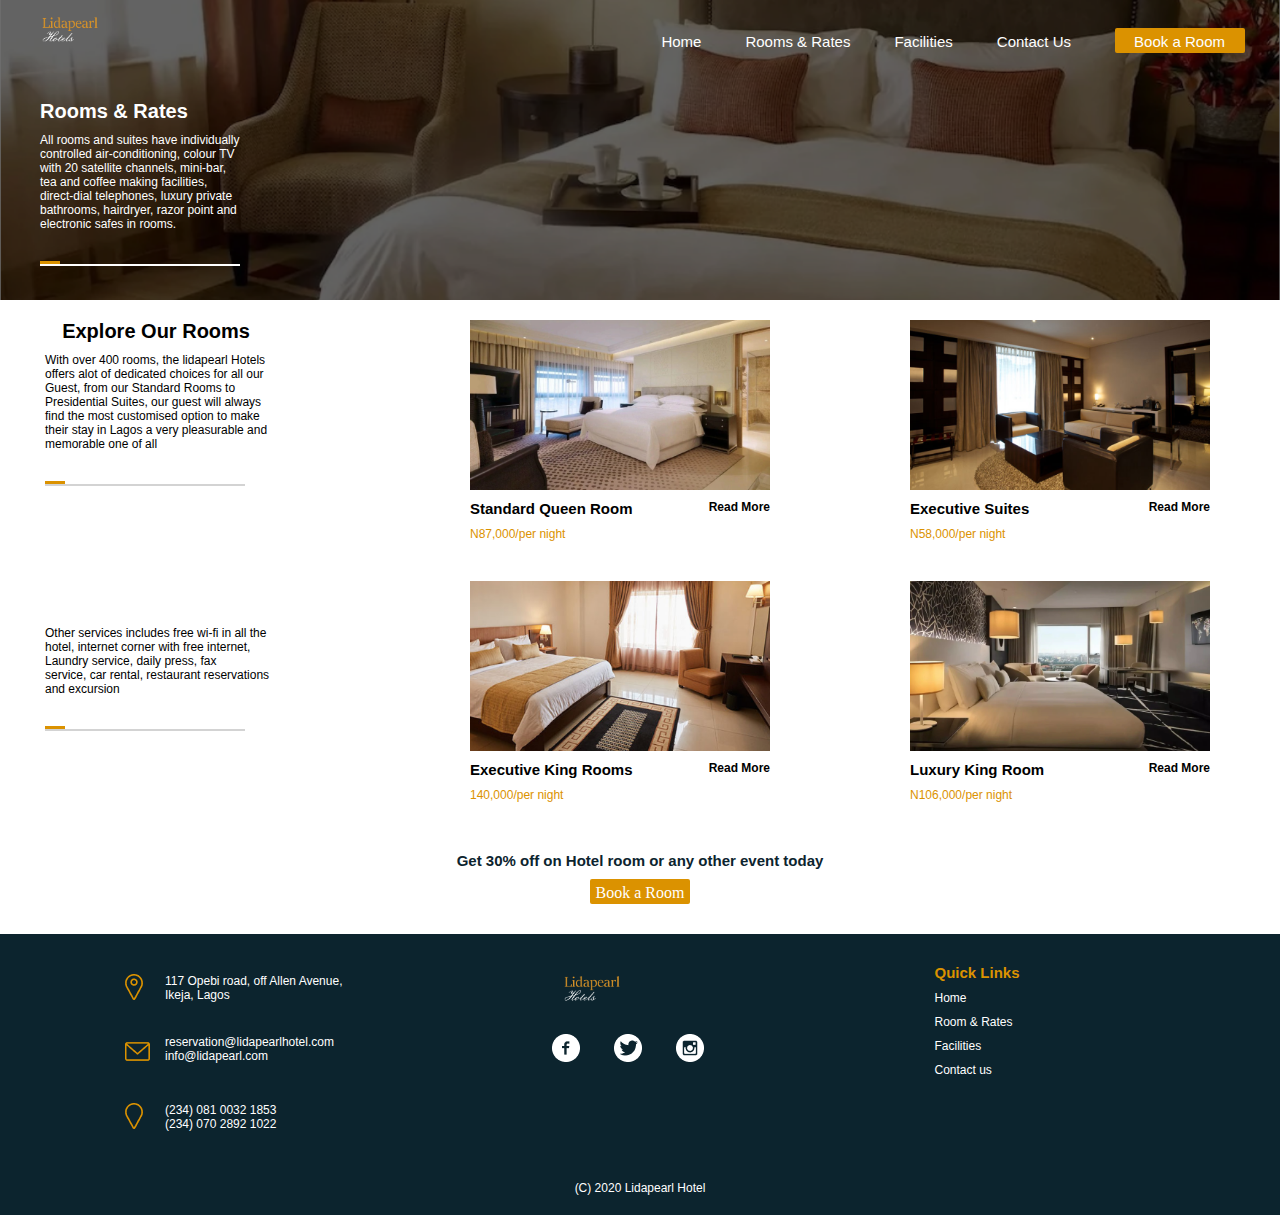
==== room.html @ aef08606 "update master branch" ====
<!DOCTYPE html>
<html>
<head>
	<title>Rooms</title>
	<meta name="viewport" content="width=device-width,initial-scale=1.0">
<link href="style/room.css" rel="stylesheet">
</head>



<body>
		<div class="head">

			<a href="index.html"><div class="logo"></div></a>

            <div class="nav">
                 <div class="menu">
		         <div class="dash"></div>
		         <div class="dash"></div>
		         <div class="dash"></div>
	             </div>
	
	       <div class="content">
		         <a href="index.html">Home</a>
		         <a href="room.html">Rooms & Rates</a>
		         <a href="facilities-page.html">Facilities</a>
		         <a href="contact.html">Contact Us</a>
		         <a href="#">
			     <div id="book">Book a Room</div>
		         </a>
	       </div> 

	       </div>

        </div>



         <div class="text">
	       	<h3>Rooms & Rates</h3>
	       	<p>All rooms and suites have individually</br>controlled air-conditioning, colour TV</br>with 20 satellite channels, mini-bar,</br>tea and coffee making facilities,</br>direct-dial telephones, luxury private</br>bathrooms, hairdryer, razor point and</br>electronic safes in rooms.</p>
	       	<div class="goldline"></div>
	       	<div class="line"></div>
	       </div>

	     <div class="text2">
	     	<h3>Explore Our Rooms</h3>
	     	<p>With over 400 rooms, the lidapearl Hotels</br>offers alot of dedicated choices for all our</br>Guest, from our Standard Rooms to</br>Presidential Suites, our guest will always</br>find the most customised option to make</br> their stay in Lagos a very pleasurable and</br>memorable one of all</p>
	     	<div class="goldline"></div>
	       	<div class="line"></div>
	     </div>

	     <div class="rooms">
	     	<div class="img b1"></div>
	     	<h5>Executive Suites</h5>
	     	<a href=""><h6>Read More</h6></a>
	     	<p>N58,000/per night</p>
	     </div>

	     <div class="rooms">
	     	<div class="img b2"></div>
	     	<h5>Standard Queen Room</h5>
	     	<a href=""><h6>Read More</h6></a>
	     	<p>N87,000/per night</p>
	     </div>

	     <div class="rooms">
	     	<div class="img b3"></div>
	     	<h5>Luxury King Room</h5>
	     	<a href=""><h6>Read More</h6></a>
	     	<p>N106,000/per night</p>
	     </div>

	     <div class="rooms">
	     	<div class="img b4"></div>
	     	<h5>Executive King Rooms</h5>
	     	<h6>Read More</h6>
	     	<a href=""><p>140,000/per night</p></a>
	     </div>


	     <div class="text3">
	     	<p>Other services includes free wi-fi in all the</br>hotel, internet corner with free internet,</br>Laundry service, daily press, fax</br>service, car rental, restaurant reservations</br>and excursion</br></p>
	     	<div class="goldline"></div>
	       	<div class="line"></div>
	     </div>


        <div class="promo">
	     <p>Get 30% off on Hotel room or any other event today</p>
	     <a href="#"><div id="book">Book a Room</div></a>
	    </div>
	     






     <div class="footer">

          <div class="first">
          	<div class="address">
          		<img src="images/Group.png">
          		<p>117 Opebi road, off Allen Avenue,</br>Ikeja, Lagos</p>
          	</div>

          	<div class="mail">
          		<img src="images/Vector4.png">
          		<p>reservation@lidapearlhotel.com</br>info@lidapearl.com</p>
          	</div>

          	<div class="phone">
          		<img src="images/Vector.png">
          		<p>(234) 081 0032 1853</br>(234) 070 2892 1022</p>
          	</div>
          </div>

          <div class="second">
          	<div class="logo"></div>
          	<img src="images/Vector3.png">
          	<img src="images/Vector1.png">
          	<img src="images/Vector2.png">
          </div>

          <div class="third">
          	<h5>Quick Links</h5>
          	<ul>
          		<a href=""><li>Home</li></a>
          		<a href=""><li>Room & Rates</li></a>
          		<a href=""><li>Facilities</li></a>
          		<a href=""><li>Contact us</li></a>
          	</ul>
          </div>

          <p class="bottom">(C) 2020 Lidapearl Hotel</p>

     </div>




     <script src="script/room.js"> </script>



</body>
</html>
---- style/room.css ----
*{
		padding: 0;
		margin: 0;
	}

	.head{
		width: 100%;
		height: 300px;
		background-image: url(../images/img1.png);
		background-size: cover;
		background-position: center;
		background-repeat: no-repeat;
	}

	.head .logo{
		background-image: url(../images/logo.png);
		background-size: cover;
		background-position: center;
		background-repeat: no-repeat;
		width: 100px;
		height: 70px;
		float: left;
		margin-left: 20px;
	}

	.head .nav{
		padding-top: 10px;
		padding-right: 20px;
	}

	.head .nav .menu{
	border: 1px solid #F8F8F8;
	width: 40px;
	height: 30px;
	display: block;
	cursor: pointer;
	margin-right: 10px;
	float: right;
}

.head .nav .menu .dash{
	width: 30px;
	height: 3px;
	margin: 5px auto;
	background-color: #F8F8F8;
}

.head .nav .content{
    overflow: hidden;
    position: relative;
    left: 55px;
    top: 30px;
    display: none;
}

.head .nav .content a{
    color: black;
    padding: 18px 20px;
    position: relative;
    display: block;
    text-align: right;
    font-family: helvetica;
    font-size: 12px;
    color: #fff;
    transition: all .5s ease;
    text-decoration: none;
}

.head .nav .content a:hover{
	text-decoration: underline;
	text-decoration-color: #DB9200;
	transition: all .5s ease;
}

.head .nav .content a #book{
	width: 100px;
	height: 20px;
	background-color: #DB9200;
	padding-right: 20px;
	padding-top:5px;
	margin-bottom: 40px;
	border-radius: 2px;
	color: #fff;
	float: right;
}

.text{
	position: absolute;
	top: 100px;
	margin-left: 40px;
}

.text h3, .text p{
	font-family: helvetica;
	color: #fff;
}

.text h3{
	font-size: 20px;
	margin-bottom: 10px;
}

.text p{
	font-size: 12px;
	margin-bottom: 30px;
	text-align: justify;
}

.text .goldline{
	width: 20px;
	height: 3px;
	background-color: #DB9200; 
}

.text .line{
	width: 200px;
	height: 2px;
	background-color: #fff;
}

.text2{
	padding-left: 45px;
}

.text2 h3, p{
	font-family: helvetica;
	color: black;
}

.text2 h3{
	font-size: 20px;
	margin-top: 20px;
	margin-bottom: 10px;
	text-align: center;
}

.text2 p{
	font-size: 12px;
	margin-bottom: 30px;
	text-align: justify;
	
}

.text2 .goldline{
	display: none;
	width: 20px;
	height: 3px;
	background-color: #DB9200; 
}

.text2 .line{
	display: none;
	width: 200px;
	height: 2px;
	background-color: lightgrey;
}

.rooms{
	width: 300px;
	margin: 20px auto;
	
}

.rooms .img{
	background-position: center;
	background-size: cover;
	background-repeat: no-repeat;
	width: 300px;
	height: 170px;
}

.rooms .b1{
	background-image: url(../images/room1.png);
}

.rooms .b2{
	background-image: url(../images/room2.png);
}

.rooms .b3{
	background-image: url(../images/room3.png);
}

.rooms .b4{
	background-image: url(../images/room4.png);
}

.rooms h5{
	font-family: helvetica;
	font-size: 15px;
	float: left;
	margin-top: 10px;
}

.rooms a{
	text-decoration: none;
}

.rooms h6{
	font-size: 12px;
	font-family: helvetica;
	color: black;
	float: right;
	margin-top: 10px;
}

.rooms p{
	clear: both;
	font-size: 12px;
	font-family: helvetica;
	color: #DB9200;
	padding-top: 10px;
}

.text3{
	
	margin-top: 20px;
	padding: 45px;
}

.text3 p{
	font-family: helvetica;
	color: black;
	font-size: 12px;
	margin-bottom: 30px;
}


.text3 .goldline{
	display: none;
	width: 20px;
	height: 3px;
	background-color: #DB9200; 
}

.text3 .line{
	display: none;
	width: 200px;
	height: 2px;
	background-color: lightgrey;
}

.promo p{
	font-family: helvetica;
	color: #0C242E;
	font-size: 15px;
	font-weight: bold;
	text-align: center;
}

.promo a #book{
	width: 100px;
	height: 20px;
	background-color: #DB9200;
	text-align: center;
	padding-top:5px;
	margin: 10px auto;
	border-radius: 2px;
	color: #fff;
}

.promo a{
	text-decoration: none;
}



.footer{
	width: 100%;
	background-color: #0C242E;
	padding-bottom: 20px;
}

.footer .first, .second, .third{
	margin-left: 20px;
}


.footer .first p{
	font-family: helvetica;
	color: #fff;
	font-size: 12px;
	margin-left: 65px;
	margin-top: -30px
}

.footer .first img{
	margin-top: 40px;
	margin-left: 25px;
}

.footer .second .logo{
	background-image: url(../images/logo.png);
	background-size: cover;
	background-position: center;
	background-repeat: no-repeat;
	width: 100px;
	height: 70px;
	margin: 20px 0 10px 0;
}

.footer .second img{
	margin: 0 20px 0 10px;
}


.footer .third h5{
	clear: both;
    font-family: helvetica;
    font-size: 15px;
    font-weight: bold;
    color: #DB9200;
    margin: 30px 0 10px 10px;
}

.footer .third ul{
	list-style-type: none;
	font-family: helvetica;
	color: #fff;
	font-size: 12px;
	margin-left: 10px;
	margin-bottom: 50px;
}

.footer .third ul li{
	margin: 10px 0 10px 0;
	color: #fff;
	font-family: helvetica;
	font-size: 12px;
}

.footer .third ul a{
	text-decoration: none;
}

.footer .bottom{
	color: #fff;
	font-family: helvetica;
	font-size: 12px;
	text-align: center;
}




@media screen and (min-width: 700px)
{
	*{
		max-width: 1150px;
	}
	.head .logo{
        width: 100px;
        height: 60px;
	}

	.head .nav .content a{
		font-size: 15px;
	}

	.head .nav .content a #book{
		width: 110px;
	}
}





@media screen and (min-width: 1150px)
{
	*{
		max-width: 1500px;
	}

	.head .nav{
		margin-left: 30px;
	}
	.head .nav .menu{
		display: none;
	}

	.head .nav .content{
		display: block;
		top: 0;
		text-align: right;
		margin-right: 50px;
	}

	.head .nav .content a{
		display: inline-block;
	}

	.head .nav .content a #book{
	    float: none;
   }

   .text2, .text3{
   	float: left;
   }

   .text2 .line, .text2 .goldline{
   	display: block;
   }

   .text3 .line, .text3 .goldline{
   	display: block;
   }


   .rooms{
   	float: right;
   	margin-left: 70px;
   	margin-right: 70px;
   }

   .promo{
   	clear: both;
   	padding-top: 30px;
   }

   .footer .first, .second, .third{
   	    float: left;
   	    margin: 0 100px 0 100px;
   }

   .footer .bottom{
        clear: both;
        padding-top: 50px;
   }

   

   .footer{
    	display: inline-block;
    	margin-top: 20px;
   }


}
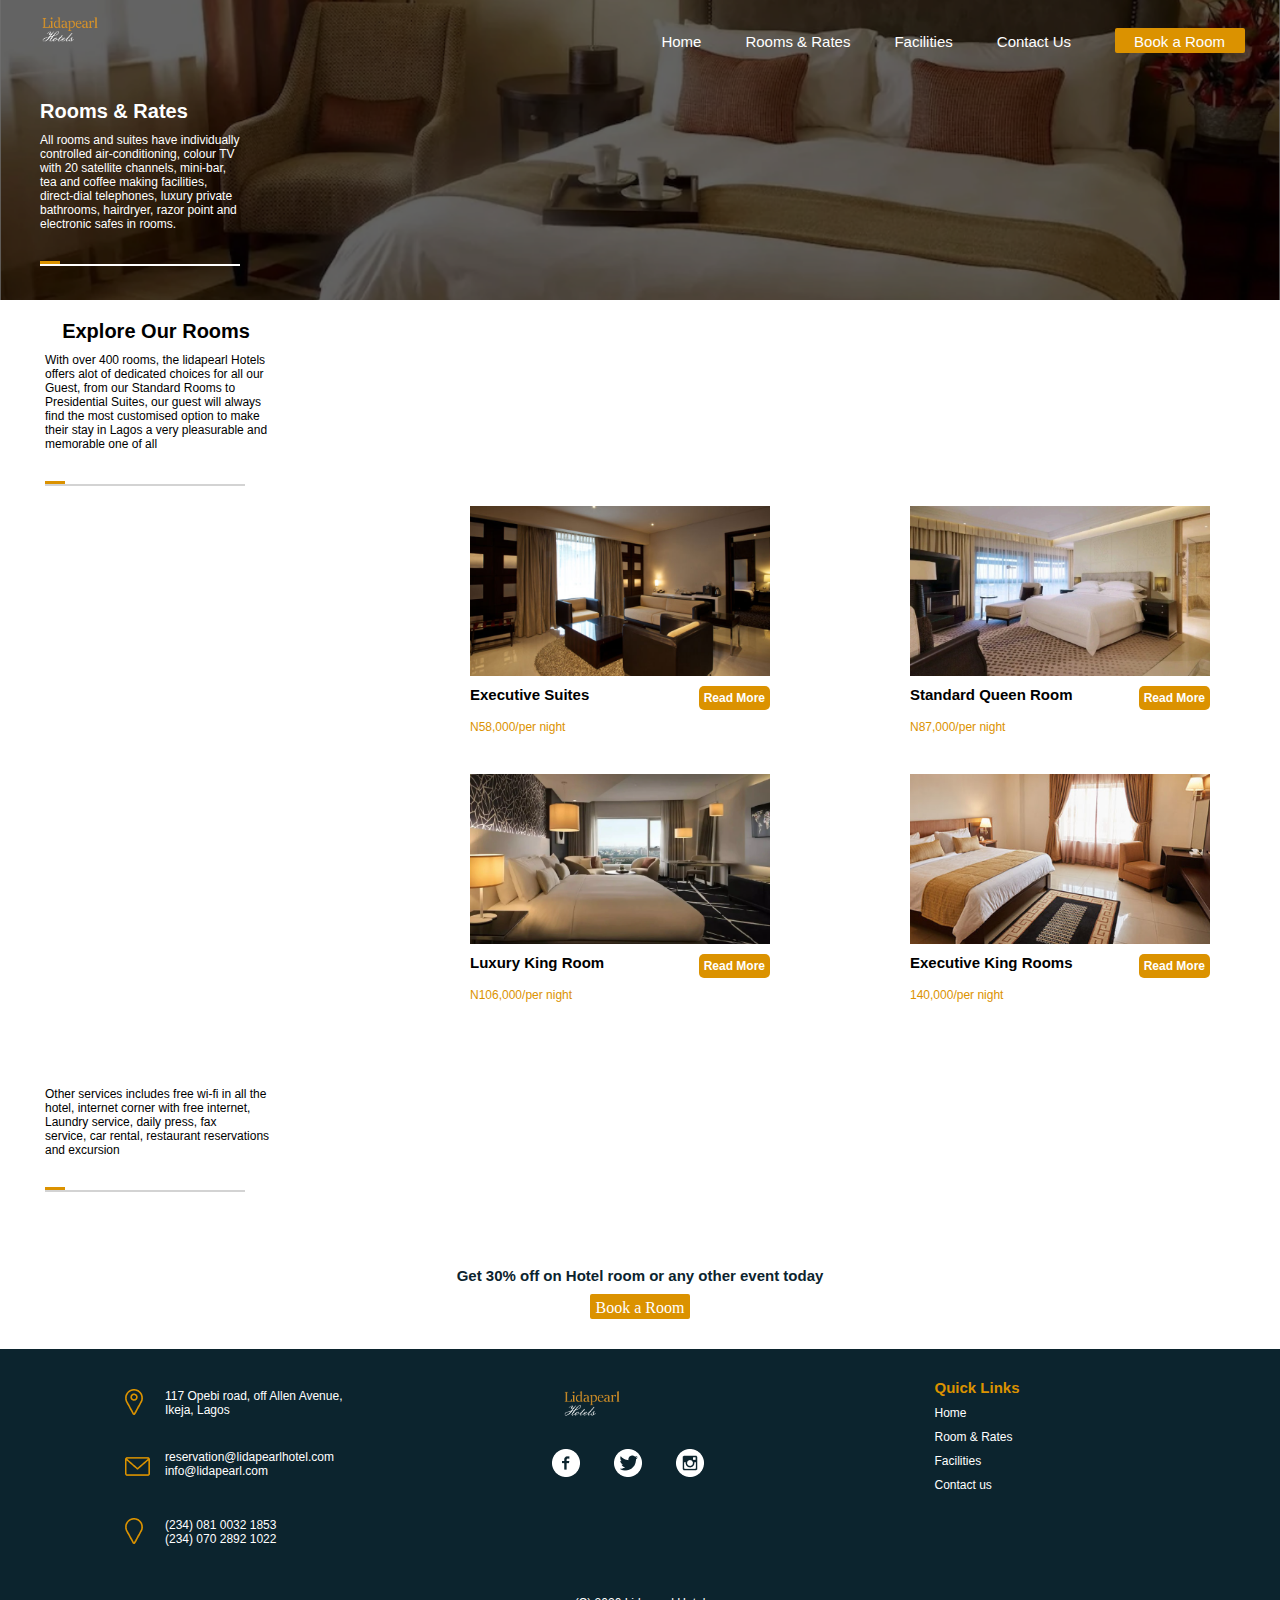
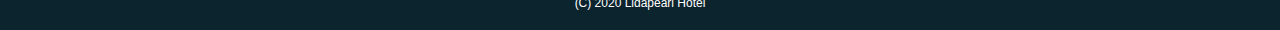
==== commit 90a3f887: "room page was adjusted" ====
--- a/room.html
+++ b/room.html
@@ -49,20 +49,27 @@
 	     	<div class="goldline"></div>
 	       	<div class="line"></div>
 	     </div>
+<div class="available-rooms">
+		<div class="rooms">
+			<div class="img b2"></div>
+			<h5>Standard Queen Room</h5>
+			<a href=""><h6>Read More</h6></a>
+			<p>N87,000/per night</p>
+		</div>
 
-	     <div class="rooms">
+		<div class="rooms">
 	     	<div class="img b1"></div>
 	     	<h5>Executive Suites</h5>
 	     	<a href=""><h6>Read More</h6></a>
 	     	<p>N58,000/per night</p>
 	     </div>
 
-	     <div class="rooms">
-	     	<div class="img b2"></div>
-	     	<h5>Standard Queen Room</h5>
-	     	<a href=""><h6>Read More</h6></a>
-	     	<p>N87,000/per night</p>
-	     </div>
+		 <div class="rooms">
+			<div class="img b4"></div>
+			<h5>Executive King Rooms</h5>
+			<a href=""><h6>Read More</h6></a>
+			<p>140,000/per night</p>
+		</div>
 
 	     <div class="rooms">
 	     	<div class="img b3"></div>
@@ -70,14 +77,8 @@
 	     	<a href=""><h6>Read More</h6></a>
 	     	<p>N106,000/per night</p>
 	     </div>
-
-	     <div class="rooms">
-	     	<div class="img b4"></div>
-	     	<h5>Executive King Rooms</h5>
-	     	<h6>Read More</h6>
-	     	<a href=""><p>140,000/per night</p></a>
-	     </div>
-
+		 
+		</div>
 
 	     <div class="text3">
 	     	<p>Other services includes free wi-fi in all the</br>hotel, internet corner with free internet,</br>Laundry service, daily press, fax</br>service, car rental, restaurant reservations</br>and excursion</br></p>
--- a/style/room.css
+++ b/style/room.css
@@ -157,7 +157,7 @@
 
 .rooms{
 	width: 300px;
-	margin: 20px auto;
+	margin: 20px auto ;
 	
 }
 
@@ -165,7 +165,7 @@
 	background-position: center;
 	background-size: cover;
 	background-repeat: no-repeat;
-	width: 300px;
+	width: 100%;
 	height: 170px;
 }
 
@@ -199,9 +199,12 @@
 .rooms h6{
 	font-size: 12px;
 	font-family: helvetica;
-	color: black;
 	float: right;
 	margin-top: 10px;
+	background-color: #DB9200;
+	color: #fff;
+	padding: 5px;
+	border-radius: 5px;
 }
 
 .rooms p{
@@ -341,8 +344,6 @@
 }
 
 
-
-
 @media screen and (min-width: 700px)
 {
 	*{
@@ -360,6 +361,7 @@
 	.head .nav .content a #book{
 		width: 110px;
 	}
+		
 }
 
 
@@ -406,11 +408,15 @@
    	display: block;
    }
 
-
+   .available-rooms{
+	float: right;
+	width: 80%;
+	}
    .rooms{
    	float: right;
    	margin-left: 70px;
-   	margin-right: 70px;
+	margin-right: 70px;
+	   
    }
 
    .promo{
